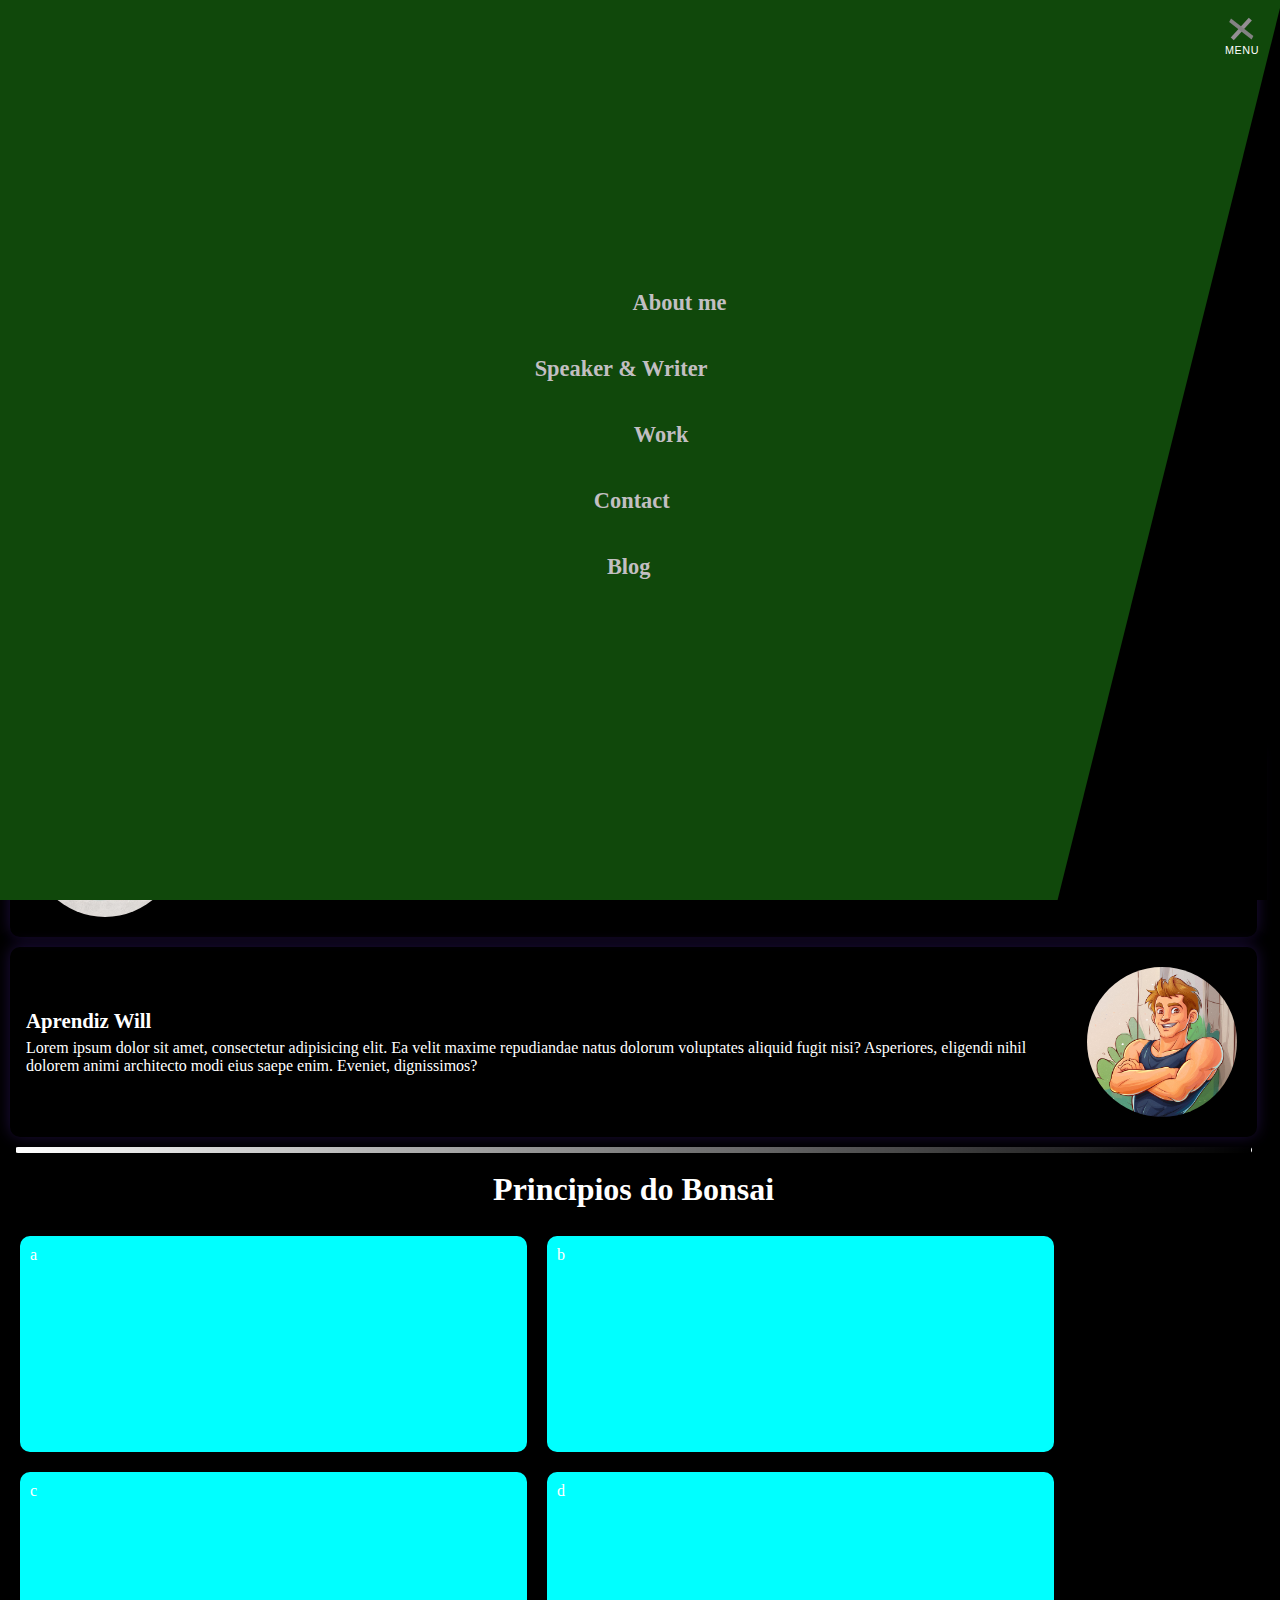
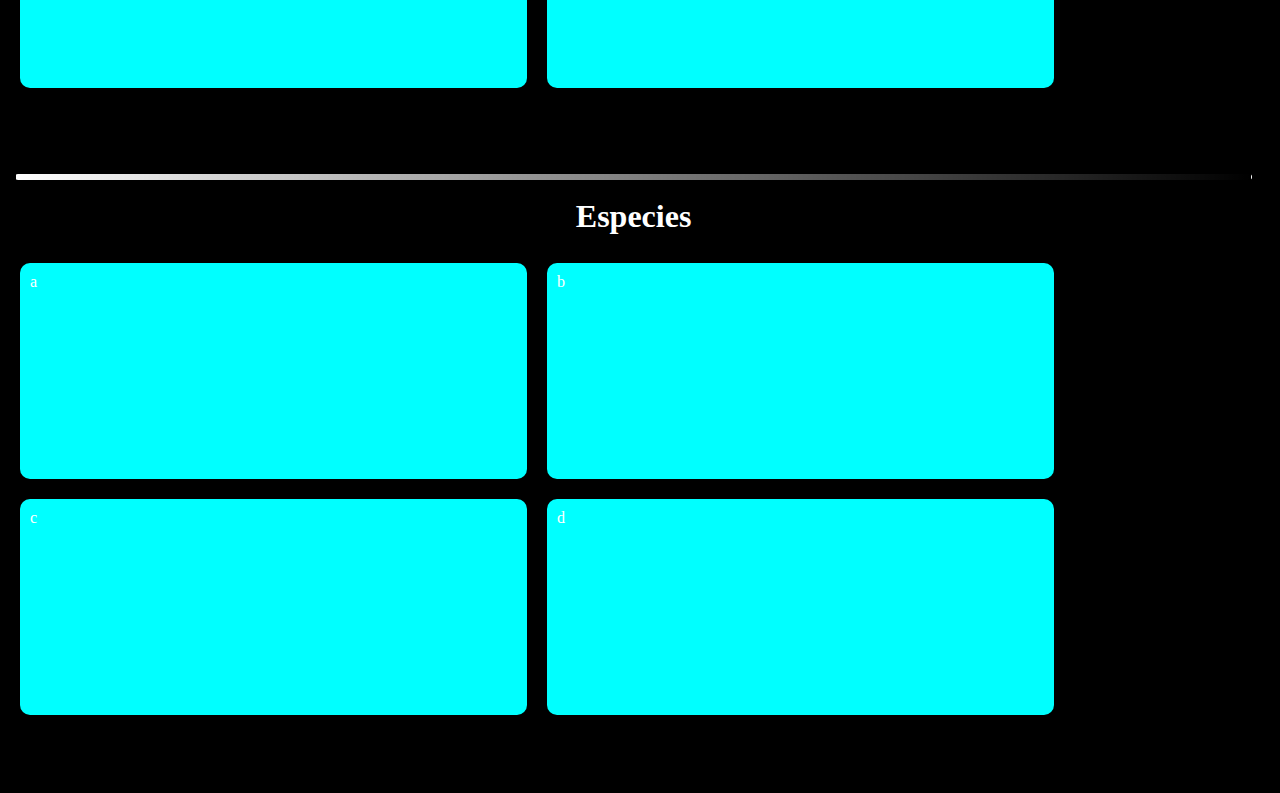
==== paginaPrincipal.html @ af8bfdbd "hamburger menu" ====
<!DOCTYPE html>
<html lang="pt-BR">
<head>
    <meta charset="UTF-8">
    <meta name="viewport" content="width=device-width, initial-scale=1.0">
    <title>Manual do Bonsai</title>
    <link rel="stylesheet" href="paginaPrincipal.css">
    
</head>
<body>
    <header>
        <h1>Manual do Bonsai</h1>
        
    </header>

    <button id="burger" class="open-main-nav">
        <span class="burger"></span>
        <span class="burger-text">Menu</span>
    </button>
    <nav class="main-nav" id="main-nav">
        <ul>
            <li>
                <a href="#">About me</a>
            </li>
            <li>
                <a href="#">Speaker &amp; Writer</a>
            </li>
            <li>
                <a href="#">Work</a>
            </li>
            <li>
                <a href="#">Contact</a>
            </li>
            <li>
                <a href="#">Blog</a>
            </li>
        </ul>
    </nav> 
    <div class="Carrosel"><img src="imgs/winterIsComing.jpeg" alt=""></div>
    <hr>
    <h2>Criadores Do Manual</h2>
    
    <div class="Criadores">
        <img src="imgs/mestreManinho.jpeg" alt="">
        <div class="texto">
            <h3>Mestre Maninho</h3>
            <p>Lorem ipsum dolor sit amet, consectetur adipisicing elit. Ea velit maxime repudiandae natus dolorum voluptates aliquid fugit nisi? Asperiores, eligendi nihil dolorem animi architecto modi eius saepe enim. Eveniet, dignissimos?</p>
        </div>
    </div>
    <div class="aprendiz">
        <img src="imgs/aprendizWill.jpeg" alt="">
        <div class="textod">
            <h3>Aprendiz Will</h3>
            <p>Lorem ipsum dolor sit amet, consectetur adipisicing elit. Ea velit maxime repudiandae natus dolorum voluptates aliquid fugit nisi? Asperiores, eligendi nihil dolorem animi architecto modi eius saepe enim. Eveniet, dignissimos?</p>
        </div>
    </div>
    <hr>
    <h2>Principios do Bonsai</h2>
    <div class="contentor">
        <div class="div1">a</div>
        <div class="div2">b</div>
        <div class="div3">c</div>
        <div class="div4">d</div>
    </div>
    <hr>
    <h2>Especies</h2>
    <div class="contentor">
        <div class="div1">a</div>
        <div class="div2">b</div>
        <div class="div3">c</div>
        <div class="div4">d</div>
    </div>
    <footer>

    </footer>

    <script>
        let burger = document.getElementById('burger'),
            nav    = document.getElementById('main-nav'),
            slowmo = document.getElementById('slowmo');
    
        burger.addEventListener('click', function(e){
            this.classList.toggle('is-open');
            nav.classList.toggle('is-open');
        });
    
        
    
        /* Onload demo - dirty timeout */
        let clickEvent = new Event('click');
    
        window.addEventListener('load', function(e) {
            
            burger.dispatchEvent(clickEvent);
            
            setTimeout(function(){
                burger.dispatchEvent(clickEvent);
                
                
            }, 5500);
        });
    </script>
</body>
</html>
---- paginaPrincipal.css ----
*{
    max-width: 99vw;
}
body{
    background-color: black;
    color: white;
    margin: 0;
    padding: 0;
}
.main-nav {
    position: absolute;
    top: 0;
    right: 0;
    left: 0;
    bottom: 0;
    text-align: center;
    background: #000000;
    opacity: 0;
    z-index: -1;
    visibility: hidden;
    transition: all .375s;
}

.main-nav.is-open {
    opacity: 1;
    z-index: 100;
    visibility: visible;
}

/* Yellow band effect */
.main-nav::before {
	 content: '';
    position: absolute;
    top: 0;
    bottom: 0;
    left: 0;
    right: -15px;
    background: #10480b;
    transform-origin: 0 0;
    transform: skew(-14deg) translateX(-120%);
    transition: all .275s .1s;
}

.main-nav.is-open::before {
    transform: skew(-14deg) translateX(0);
}

/* Skewing effect on menu links */
.main-nav ul {
    display: inline-flex;
    flex-direction: column;
    height: 93%; /* Should be 100%, but we have a notice message :D */
    align-items: flex-end;
    justify-content: center;
    transform: translateX(-18%) skew(-16deg);
}

.main-nav li {
    display: block;
    margin: .5rem 0;
    text-align: right;
    transform: skew(16deg);
}

/* Apparition effect on links */
.main-nav a {
    opacity: 0;
    transform: translateY(-10px);
}

.main-nav.is-open a {
    opacity: 1;
    transform: translateY(0);
}
.main-nav li:nth-child(1) a {
	transition: all 275ms 175ms
}
.main-nav li:nth-child(2) a {
	transition: all 275ms 225ms
}
.main-nav li:nth-child(3) a {
	transition: all 275ms 275ms
}
.main-nav li:nth-child(4) a {
	transition: all 275ms 325ms
}
.main-nav li:nth-child(5) a {
	transition: all 275ms 375ms
}


/* Decoration */
.main-nav ul,
.main-nav li {
	list-style: none;
	padding: 0;
}
.main-nav a {
	display: block;
	padding: 12px 0;
	color: #c2bfc2;
	font-size: 1.4em;
	text-decoration: none;
	font-weight: bold;
}

/* Burger Style: @see: https://codepen.io/CreativeJuiz/full/oMZNXy */
.open-main-nav {
	position: absolute;
	top: 15px;
	padding-top: 20px;
	right: 15px;
	z-index: 1000;
	background: none;
	border: 0;
	cursor: pointer;
}
.open-main-nav:focus {
	outline: none;
}
.burger {
	position: relative;
	display: block;
	width: 28px;
	height: 4px;
	margin: 0 auto;
	background: #938e93;
	transform: skew(5deg);
	transition: all .275s;
}

.burger:after,
.burger:before {
	content: '';
	display: block;
	height: 100%;
	background: #838283;
	transition: all .275s;
}

.burger:after {
	transform: translateY(-12px) translateX(-2px) skew(-20deg);
}

.burger:before {
	transform: translateY(-16px) skew(-10deg);
}

/* Toggle State part */
.is-open .burger {
	transform: skew(5deg) translateY(-8px) rotate(-45deg);
}

.is-open .burger:before {
	transform: translateY(0px) skew(-10deg) rotate(75deg);
}

.is-open .burger:after {
	transform: translateY(-12px) translateX(10px) skew(-20deg);
    opacity: 0;
}

/* MENU Text part */

.burger-text {
	display: block;
	font-size: .675rem;
	letter-spacing: .05em;
	margin-top: .5em;
	text-transform: uppercase;
	font-weight: 500;
	text-align: center;
	color: white;
}
.Carrosel{
    margin: auto;
    max-width: 80vw;
    max-height: 60vh;
    padding: 20px;
    min-width: 60vw;
    min-height: 40vh;
    border-radius: 10px;
}
.Carrosel img{
    display: block;
    max-width: 100%;
    max-height: 100%;
    border-radius: 10px;
}
hr{
    background-image: linear-gradient(to right, white, rgba(255, 255, 255, 0));
    height: 4px;
    margin-right: 15px;
    margin-left: 15px;
    border-radius: 30px;
    border-color: transparent;
}

h2{
    text-align: center;
    font-size: 2rem;
    margin: 10px;
    padding: 8px;
}

.Criadores{
    display: flex;
    justify-content: flex-start;
    align-items: center;
    margin: 10px;
    padding: 10px;
    border-radius: 10px;
    box-shadow: 0px -1px 15px #1e0e3e;
}
.Criadores img{
    max-width: 150px;
    max-height: 150px;
    border-radius: 96px;
    padding: 10px;

}
.texto{
    justify-content: right;
    padding-left: 20px;
}
.texto h3{
    font-size: 1.3em;
    margin: 6px;
}
.texto p{
    font-size: 1em;
    margin: 6px;
}

.aprendiz{
    display: flex;
    justify-content: flex-start;
    align-items: center;
    margin: 10px;
    padding: 10px;
    border-radius: 10px;
    box-shadow: 0px -1px 15px #1e0e3e;
}
.aprendiz img{
    max-width: 150px;
    max-height: 150px;
    border-radius: 96px;
    padding: 10px;
    order: 2; 
}

.textod{
    justify-content: left;
    padding-right: 20px; 
    order: 1; 
}
.textod h3{
    font-size: 1.3em;
    margin: 6px;
}
.textod p{
    font-size: 1em;
    margin: 6px;
}

.contentor
{
    width: 99vw;
    overflow: hidden;
    margin-left: 10px;
    height: 60vh;
}

.contentor > div{
    
    background-color: aqua;
    width: 40%;
    height: 40%;
    float: left;
    box-sizing: border-box;
    padding: 10px;
    margin: 10px;
    border-radius: 10px;
}
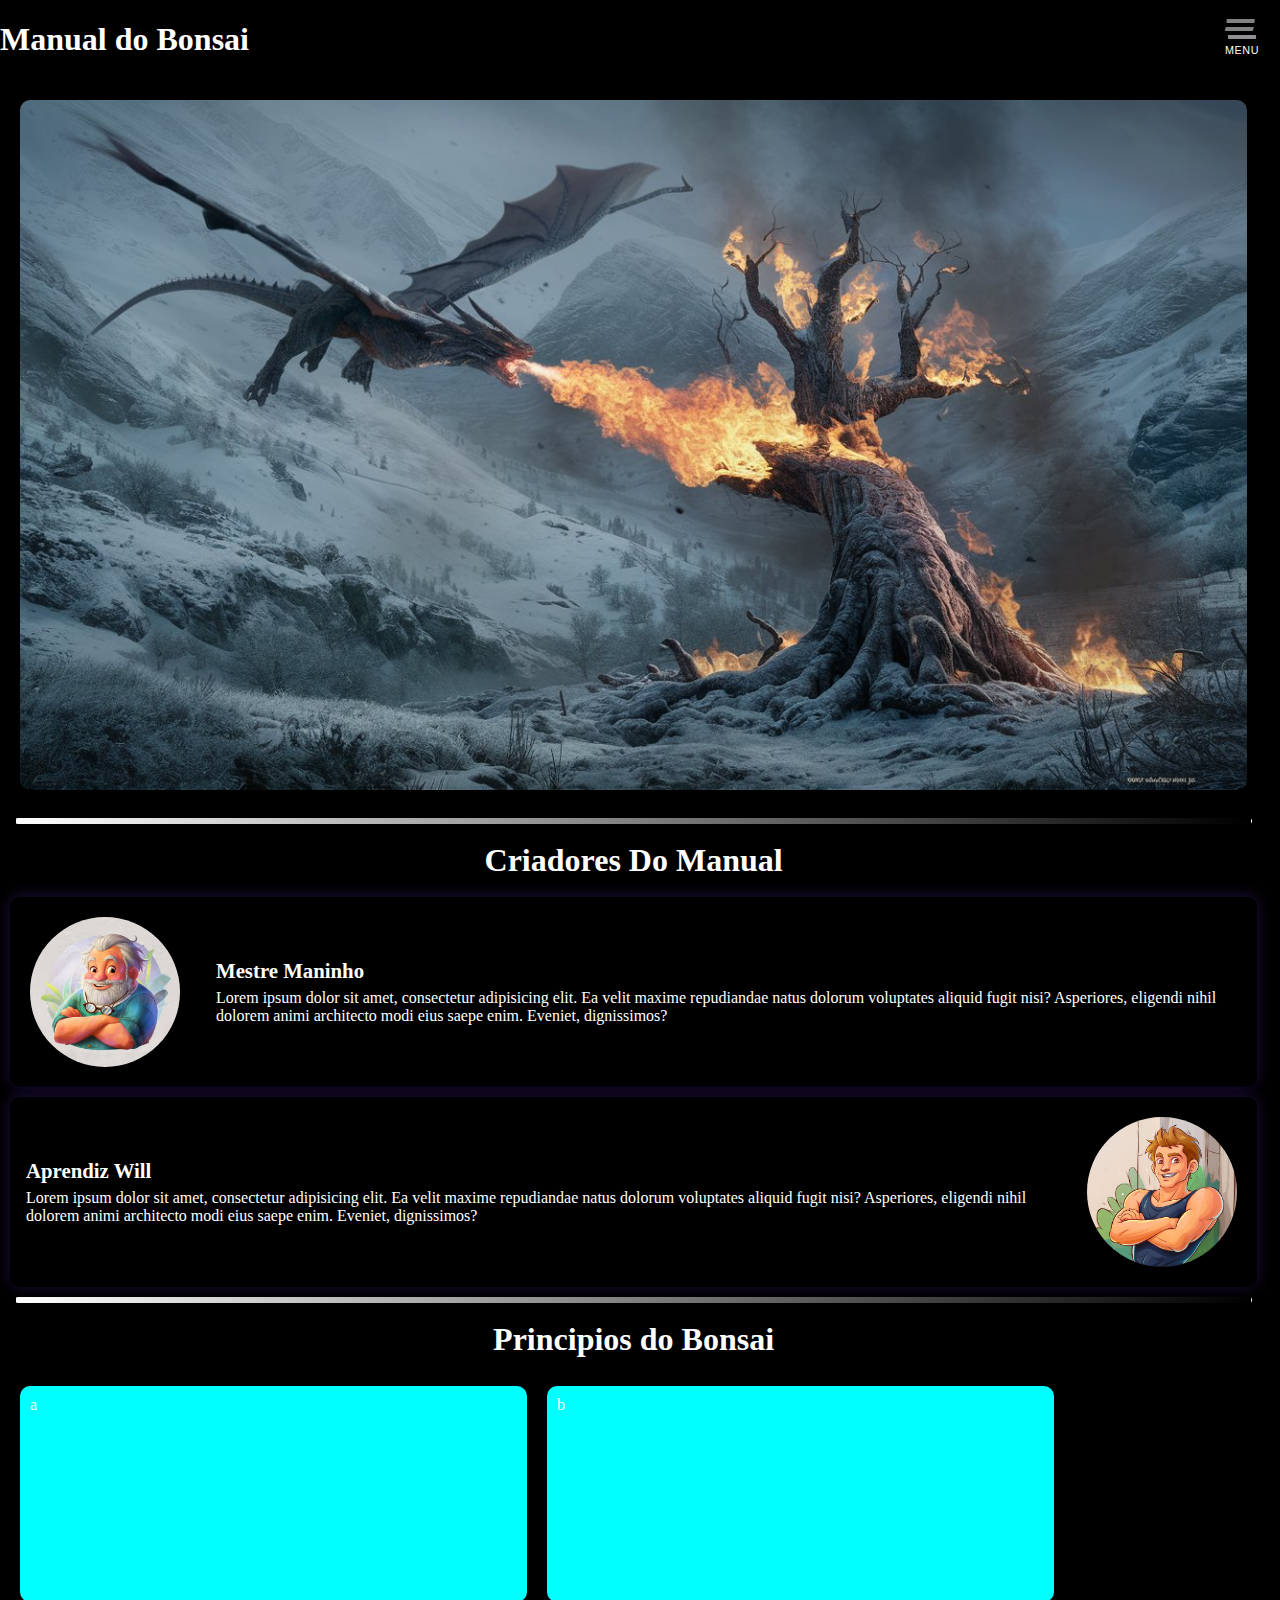
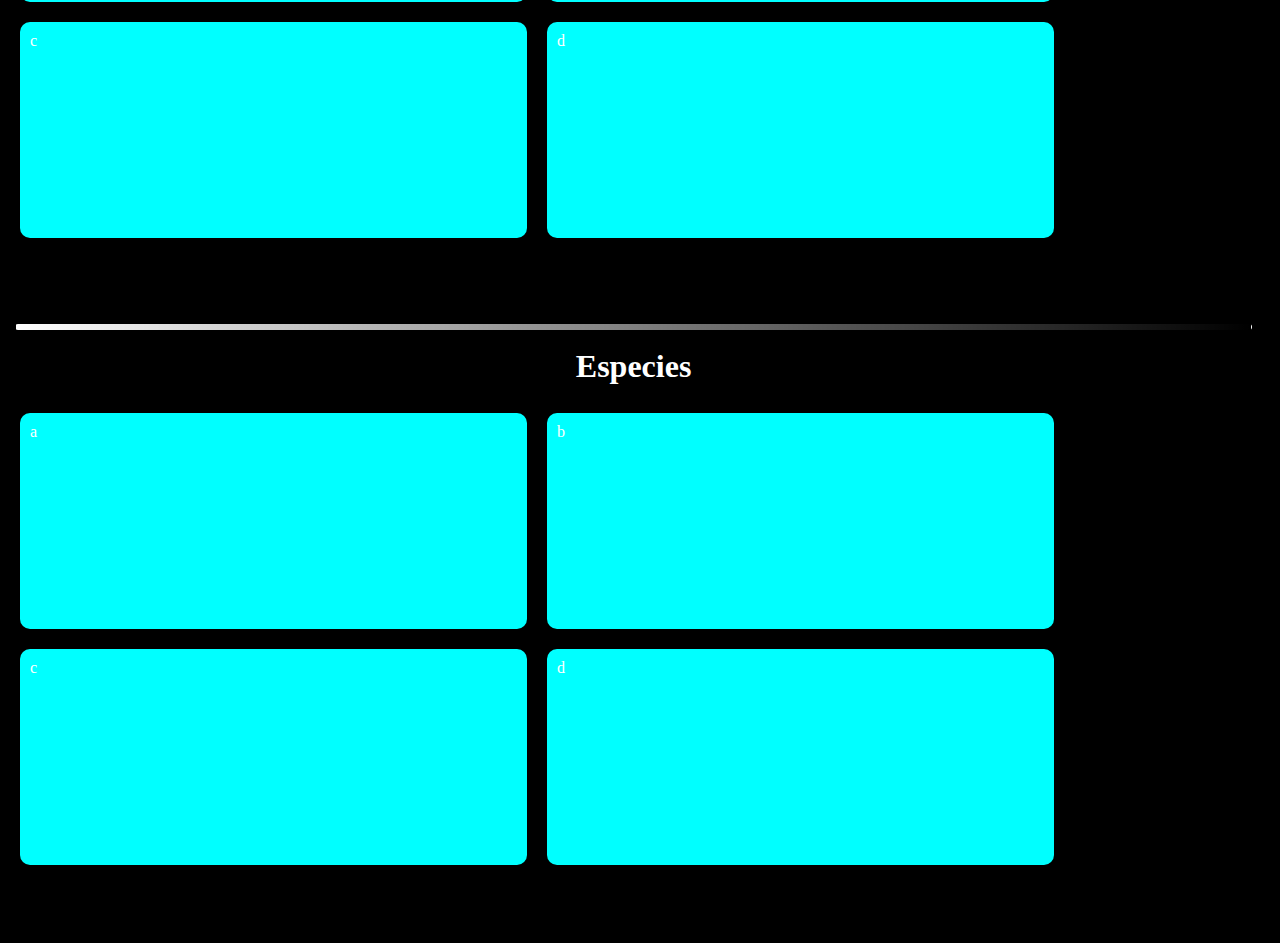
==== commit b4028d56: "pequenos ajustes" ====
--- a/paginaPrincipal.html
+++ b/paginaPrincipal.html
@@ -83,22 +83,8 @@
             this.classList.toggle('is-open');
             nav.classList.toggle('is-open');
         });
-    
+
         
-    
-        /* Onload demo - dirty timeout */
-        let clickEvent = new Event('click');
-    
-        window.addEventListener('load', function(e) {
-            
-            burger.dispatchEvent(clickEvent);
-            
-            setTimeout(function(){
-                burger.dispatchEvent(clickEvent);
-                
-                
-            }, 5500);
-        });
     </script>
 </body>
 </html>--- a/paginaPrincipal.css
+++ b/paginaPrincipal.css
@@ -174,8 +174,7 @@
 }
 .Carrosel{
     margin: auto;
-    max-width: 80vw;
-    max-height: 60vh;
+
     padding: 20px;
     min-width: 60vw;
     min-height: 40vh;
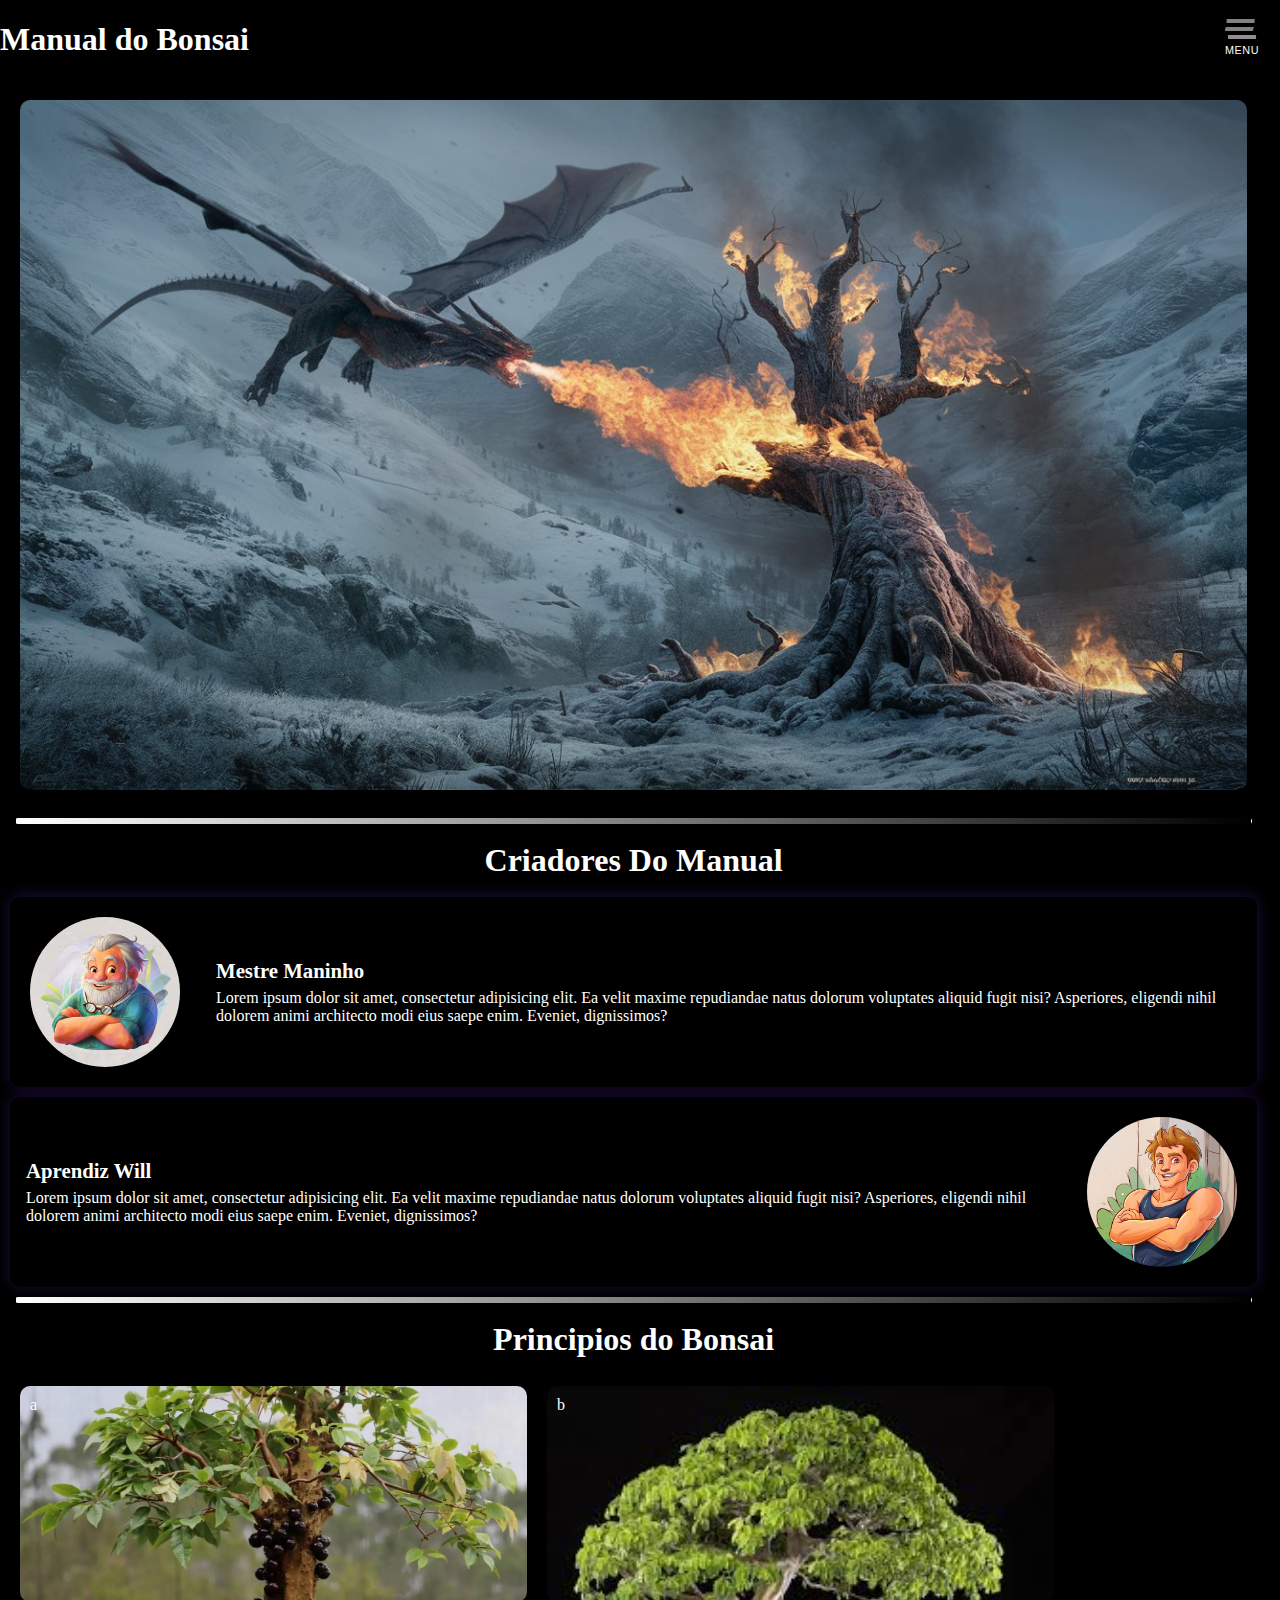
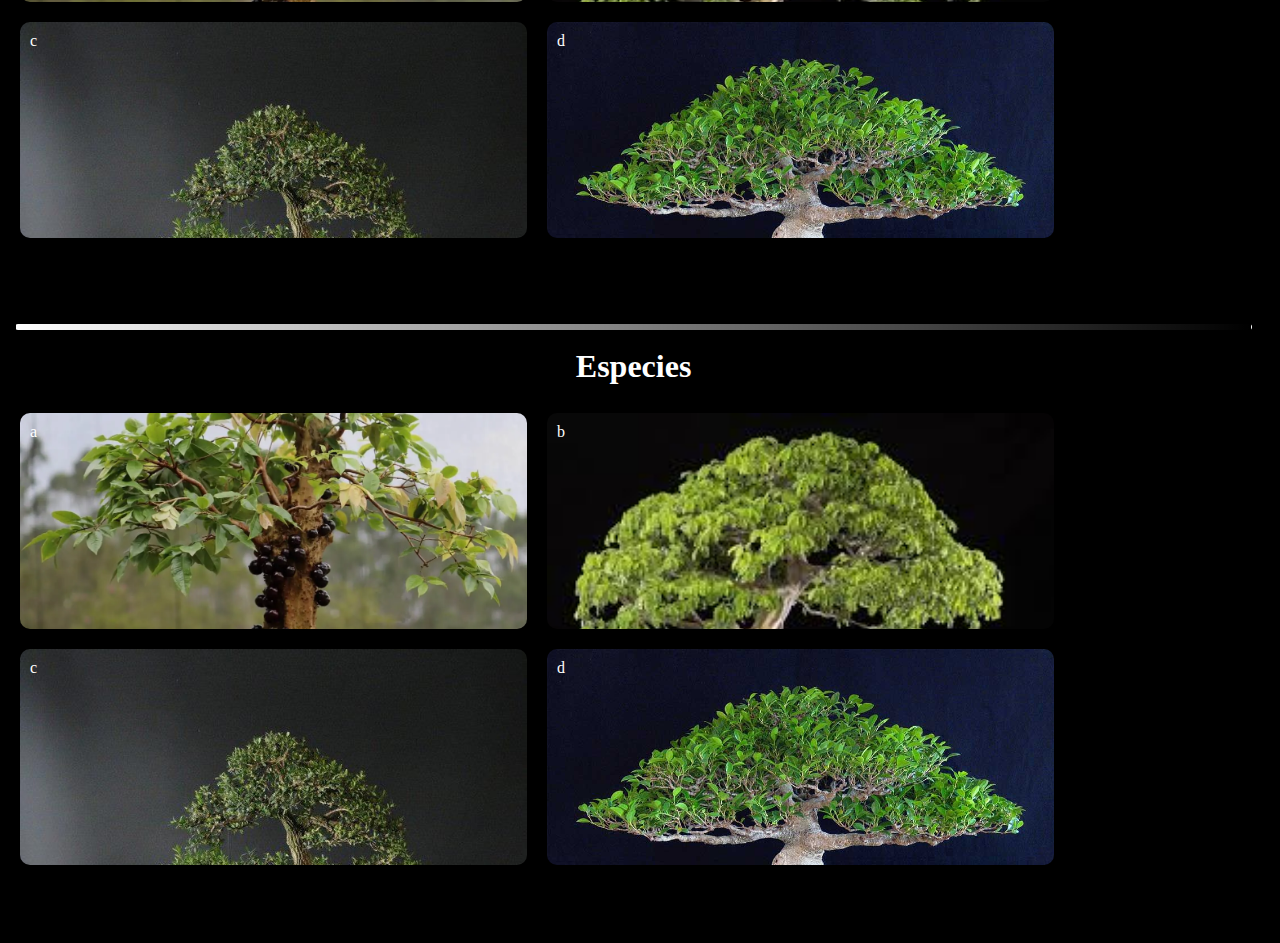
==== commit 9cbddebc: "Bloqueio de scroll" ====
--- a/paginaPrincipal.html
+++ b/paginaPrincipal.html
@@ -76,14 +76,18 @@
 
     <script>
         let burger = document.getElementById('burger'),
-            nav    = document.getElementById('main-nav'),
-            slowmo = document.getElementById('slowmo');
+            nav    = document.getElementById('main-nav');
+            body   = document.body; // Select the body element
+            
     
         burger.addEventListener('click', function(e){
             this.classList.toggle('is-open');
             nav.classList.toggle('is-open');
+            body.classList.toggle('no-scroll'); // Toggle the 'no-scroll' class
         });
-
+        
+        
+        
         
     </script>
 </body>
--- a/paginaPrincipal.css
+++ b/paginaPrincipal.css
@@ -281,4 +281,23 @@
     margin: 10px;
     border-radius: 10px;
 }
-
+.div1{
+    background-image: url('imgs/jabuticaba.webp');
+    background-size: cover;
+    background-position: center;
+}
+.div2{
+    background-image: url('imgs/pitecot.jpg');
+    background-size: cover;
+}
+.div3{
+    background-image: url('imgs/harlandii.jpg');
+    background-size: cover;
+}
+.div4{
+    background-image: url('imgs/microcarpa.jpg');
+    background-size: cover;
+}
+.no-scroll {
+    overflow: hidden;
+}
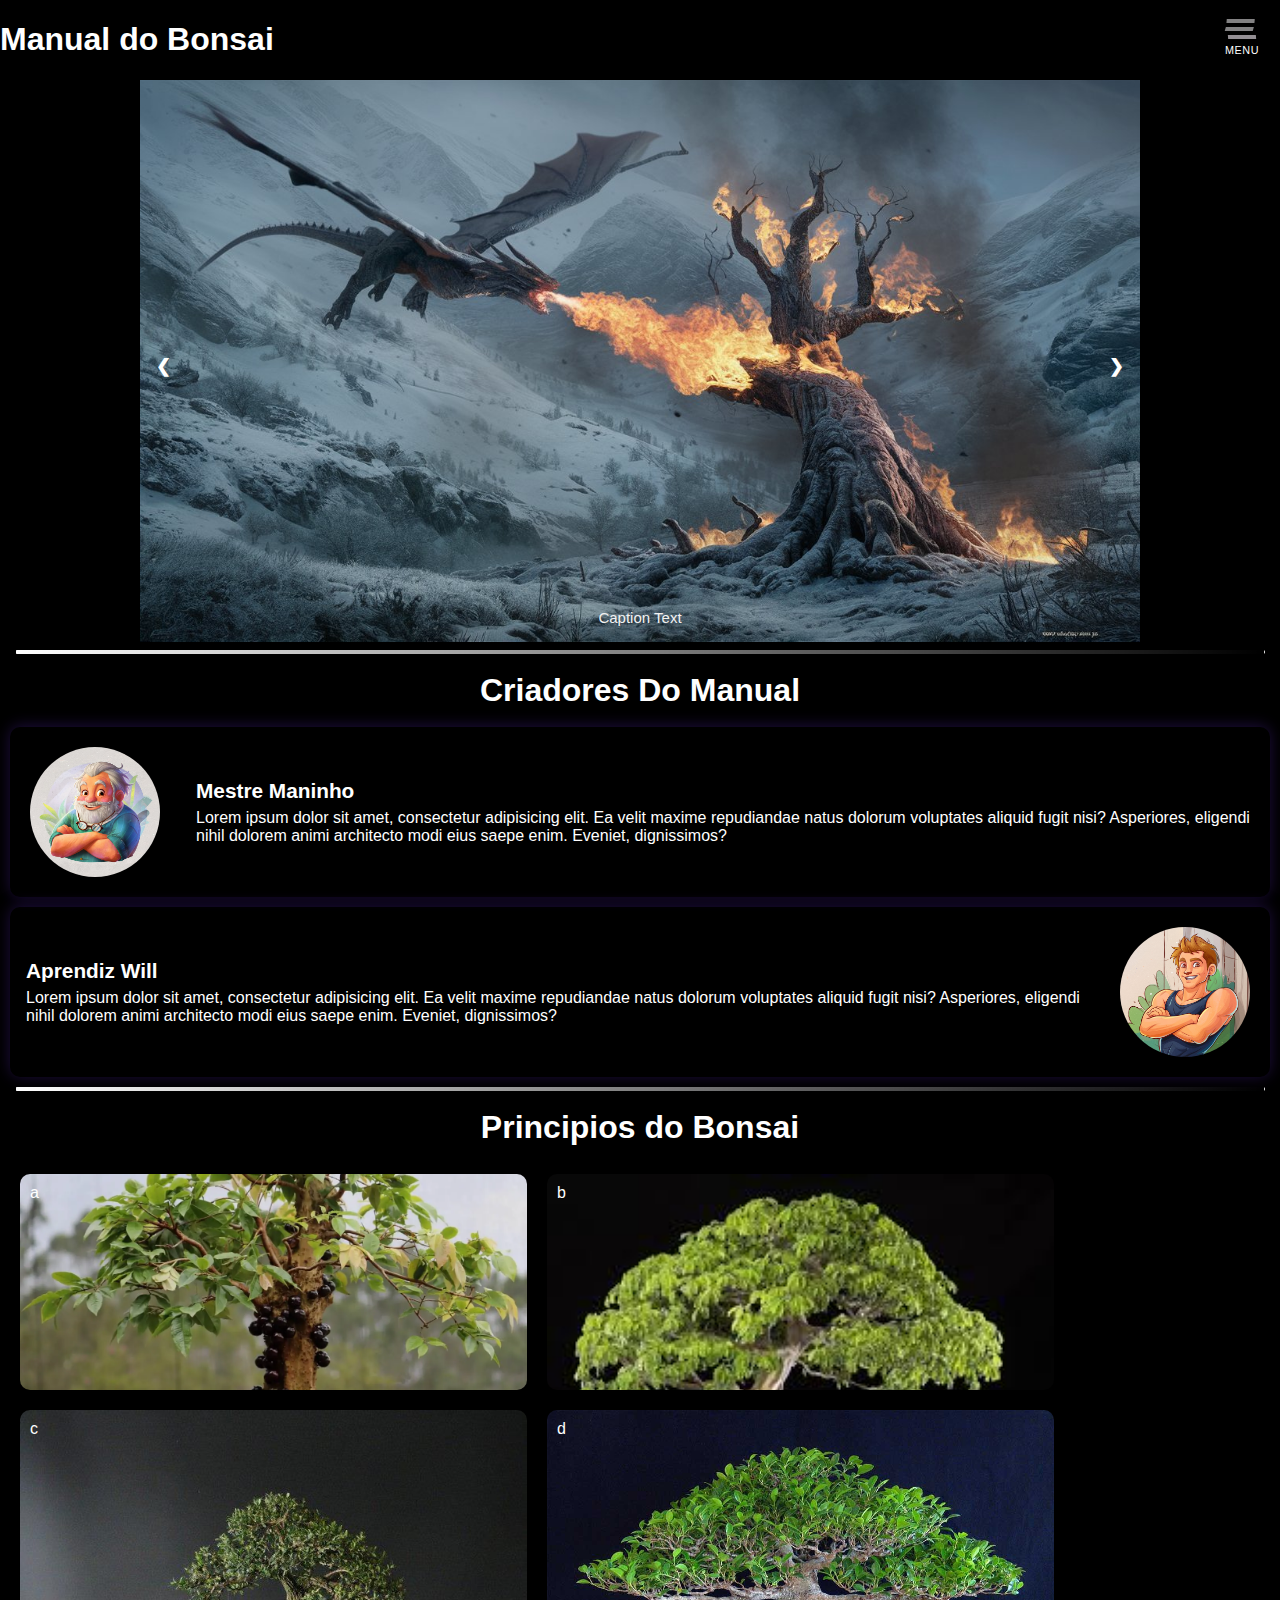
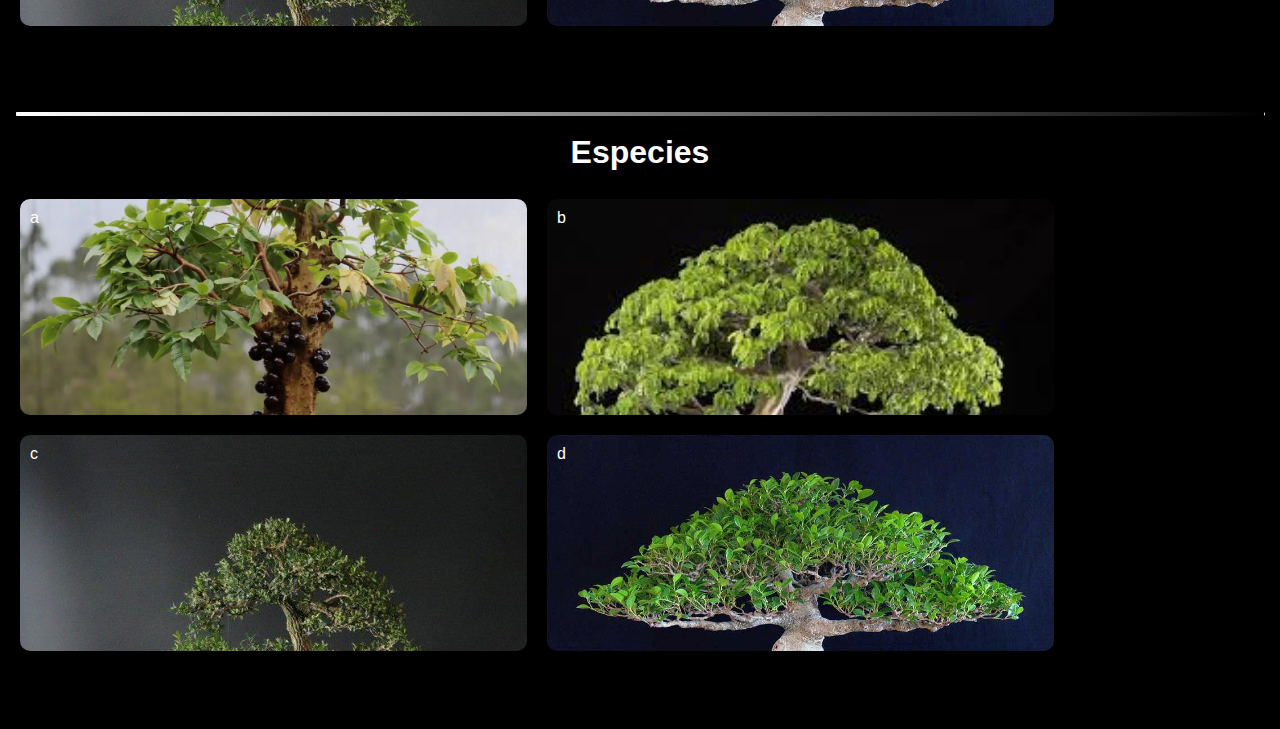
==== commit f7ca8bc5: "Acionado banner" ====
--- a/paginaPrincipal.html
+++ b/paginaPrincipal.html
@@ -36,7 +36,30 @@
             </li>
         </ul>
     </nav> 
-    <div class="Carrosel"><img src="imgs/winterIsComing.jpeg" alt=""></div>
+    <div class="slideshow-container">
+
+        <div class="mySlides fade">
+          
+          <img src="imgs/winterIsComing.jpeg" style="width:100%">
+          <div class="text">Caption Text</div>
+        </div>
+        
+        <div class="mySlides fade">
+          
+          <img src="imgs/Logo-Plants.will.jpg" style="width:100%">
+          <div class="text">Caption Two</div>
+        </div>
+        
+        <div class="mySlides fade">
+          
+          <img src="imgs/natureza.jpg" style="width:100%">
+          <div class="text">Caption Three</div>
+        </div>
+        
+        <a class="prev" onclick="plusSlides(-1)">❮</a>
+        <a class="next" onclick="plusSlides(1)">❯</a>
+        
+        </div>
     <hr>
     <h2>Criadores Do Manual</h2>
     
@@ -85,10 +108,30 @@
             nav.classList.toggle('is-open');
             body.classList.toggle('no-scroll'); // Toggle the 'no-scroll' class
         });
-        
-        
-        
-        
+
+        let slideIndex = 1;
+        showSlides(slideIndex);
+
+        function plusSlides(n) {
+        showSlides(slideIndex += n);
+        }
+
+        function currentSlide(n) {
+        showSlides(slideIndex = n);
+        }
+
+        function showSlides(n) {
+        let i;
+        let slides = document.getElementsByClassName("mySlides");
+
+        if (n > slides.length) {slideIndex = 1}    
+        if (n < 1) {slideIndex = slides.length}
+        for (i = 0; i < slides.length; i++) {
+            slides[i].style.display = "none";  
+        }
+        slides[slideIndex-1].style.display = "block";  
+
+        }       
     </script>
 </body>
 </html>--- a/paginaPrincipal.css
+++ b/paginaPrincipal.css
@@ -1,4 +1,8 @@
-*{
+
+*{box-sizing: border-box}
+body {font-family: Verdana, sans-serif; margin:0}
+.mySlides {display: none}
+img {vertical-align: middle;
     max-width: 99vw;
 }
 body{
@@ -172,7 +176,7 @@
 	text-align: center;
 	color: white;
 }
-.Carrosel{
+/* .Carrosel{
     margin: auto;
 
     padding: 20px;
@@ -185,6 +189,72 @@
     max-width: 100%;
     max-height: 100%;
     border-radius: 10px;
+} */
+
+
+/* Slideshow container */
+.slideshow-container {
+  max-width: 1000px;
+  position: relative;
+  margin: auto;
+}
+
+/* Next & previous buttons */
+.prev, .next {
+  cursor: pointer;
+  position: absolute;
+  top: 50%;
+  width: auto;
+  padding: 16px;
+  margin-top: -22px;
+  color: white;
+  font-weight: bold;
+  font-size: 18px;
+  transition: 0.6s ease;
+  border-radius: 0 3px 3px 0;
+  user-select: none;
+}
+
+/* Position the "next button" to the right */
+.next {
+  right: 0;
+  border-radius: 3px 0 0 3px;
+}
+
+/* On hover, add a black background color with a little bit see-through */
+.prev:hover, .next:hover {
+  background-color: rgba(0,0,0,0.8);
+}
+
+/* Caption text */
+.text {
+  color: #f2f2f2;
+  font-size: 15px;
+  padding: 8px 12px;
+  position: absolute;
+  bottom: 8px;
+  width: 100%;
+  text-align: center;
+}
+
+
+
+
+
+/* Fading animation */
+.fade {
+  animation-name: fade;
+  animation-duration: 1.5s;
+}
+
+@keyframes fade {
+  from {opacity: .4} 
+  to {opacity: 1}
+}
+
+/* On smaller screens, decrease text size */
+@media only screen and (max-width: 300px) {
+  .prev, .next,.text {font-size: 11px}
 }
 hr{
     background-image: linear-gradient(to right, white, rgba(255, 255, 255, 0));
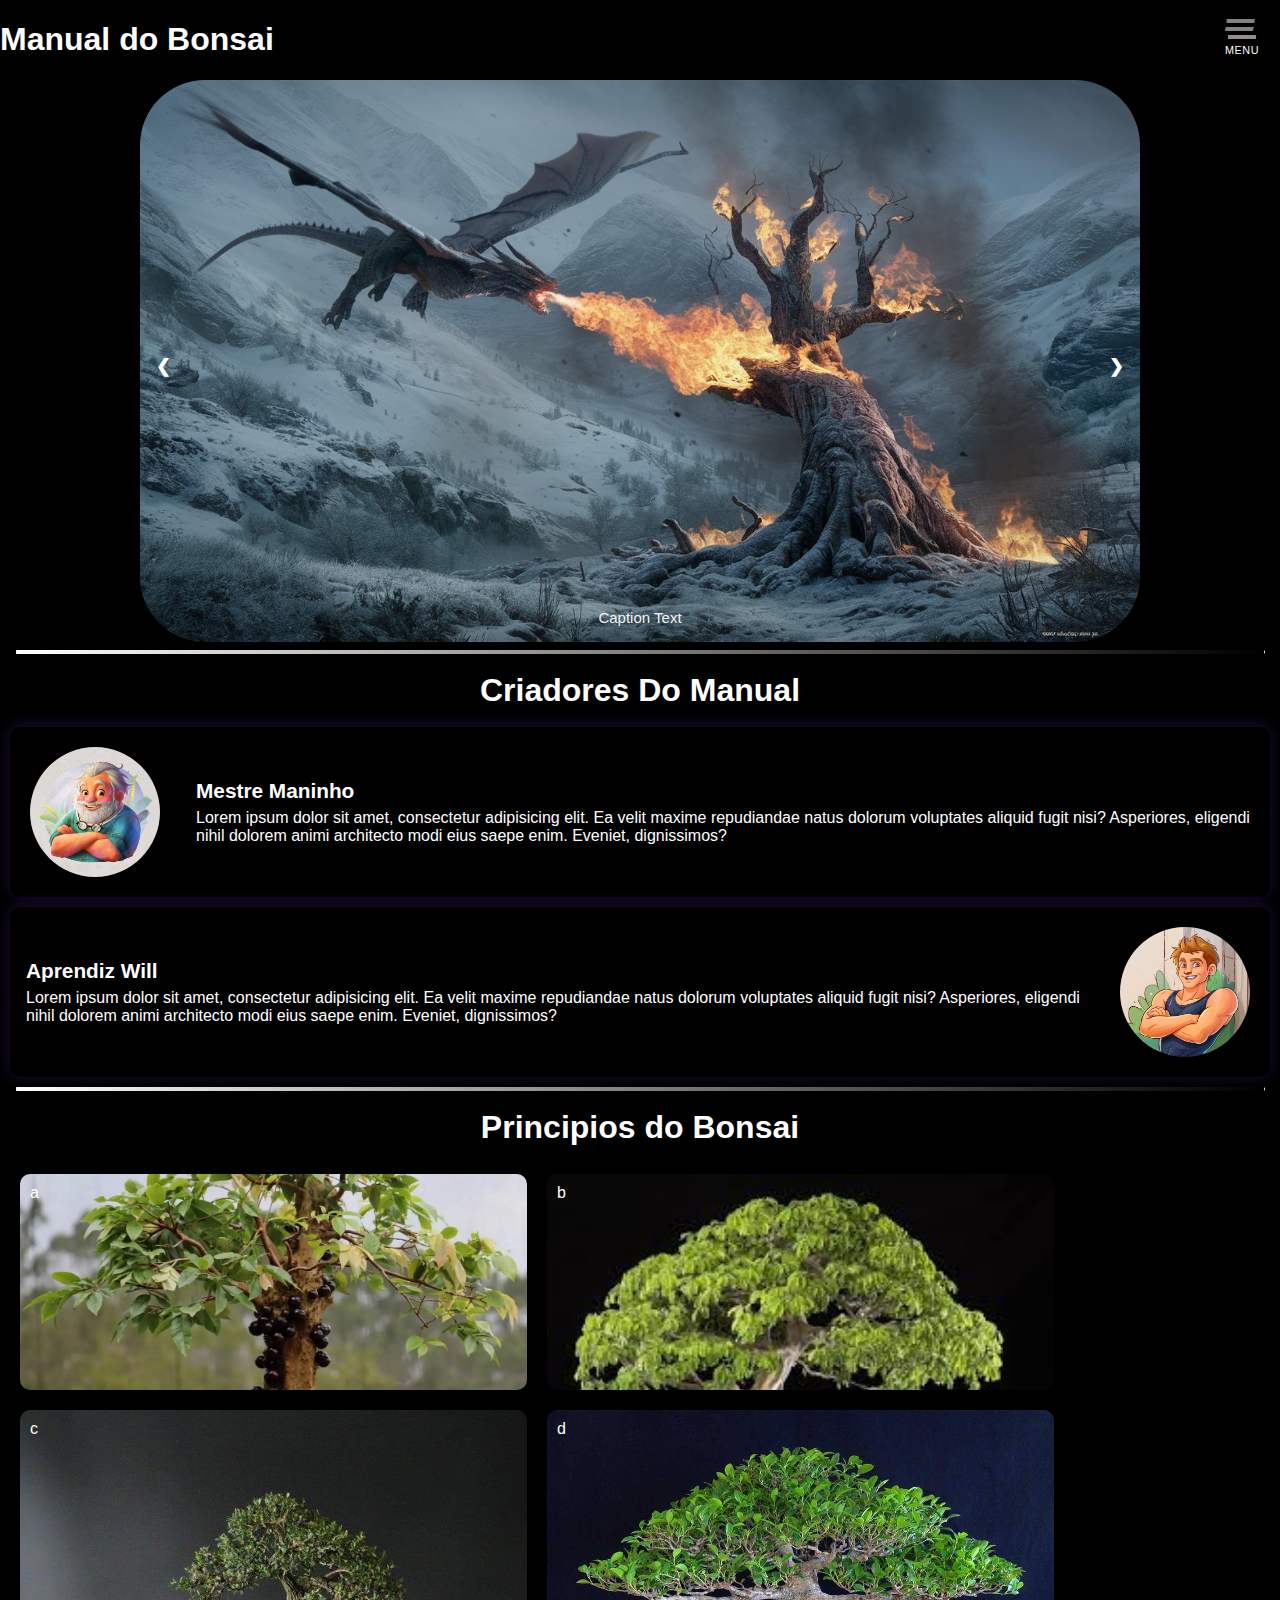
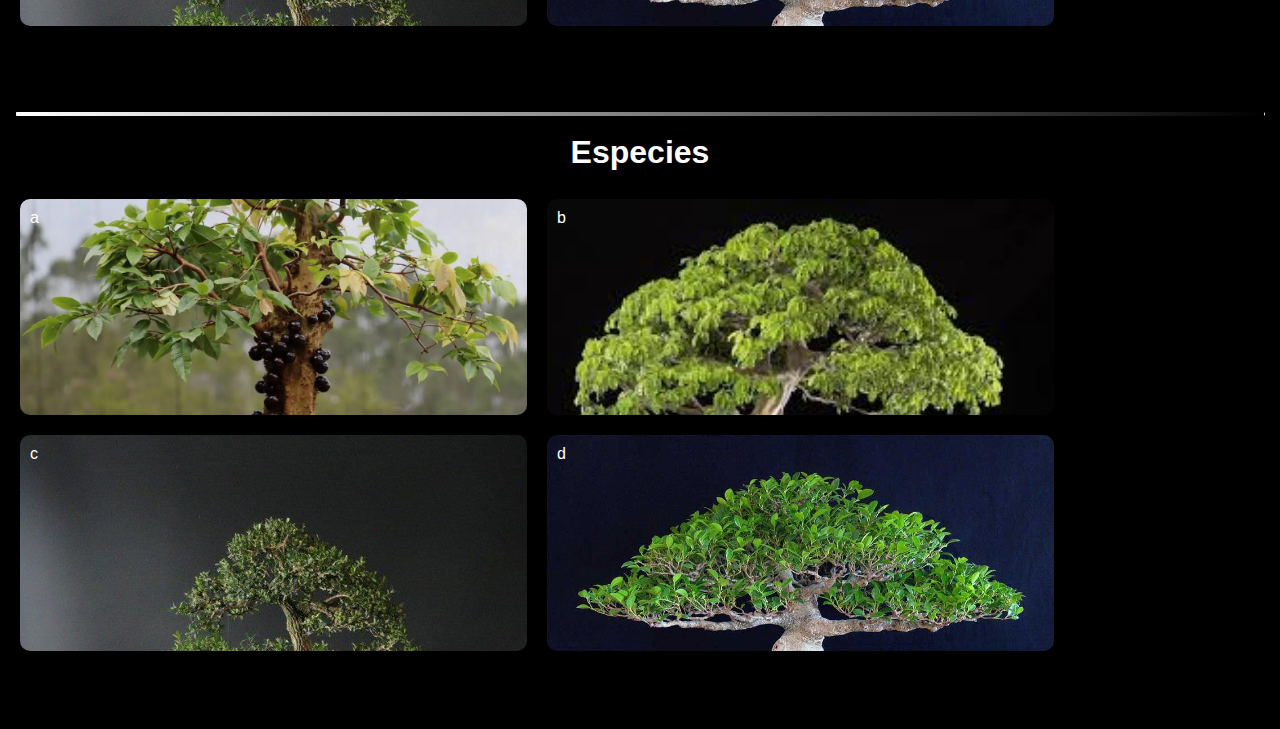
==== commit f2916ab9: "testes" ====
--- a/paginaPrincipal.html
+++ b/paginaPrincipal.html
@@ -39,7 +39,6 @@
     <div class="slideshow-container">
 
         <div class="mySlides fade">
-          
           <img src="imgs/winterIsComing.jpeg" style="width:100%">
           <div class="text">Caption Text</div>
         </div>
@@ -130,7 +129,6 @@
             slides[i].style.display = "none";  
         }
         slides[slideIndex-1].style.display = "block";  
-
         }       
     </script>
 </body>
--- a/paginaPrincipal.css
+++ b/paginaPrincipal.css
@@ -4,6 +4,8 @@
 .mySlides {display: none}
 img {vertical-align: middle;
     max-width: 99vw;
+    border-radius: 65px;
+    max-height: 90vh;
 }
 body{
     background-color: black;
